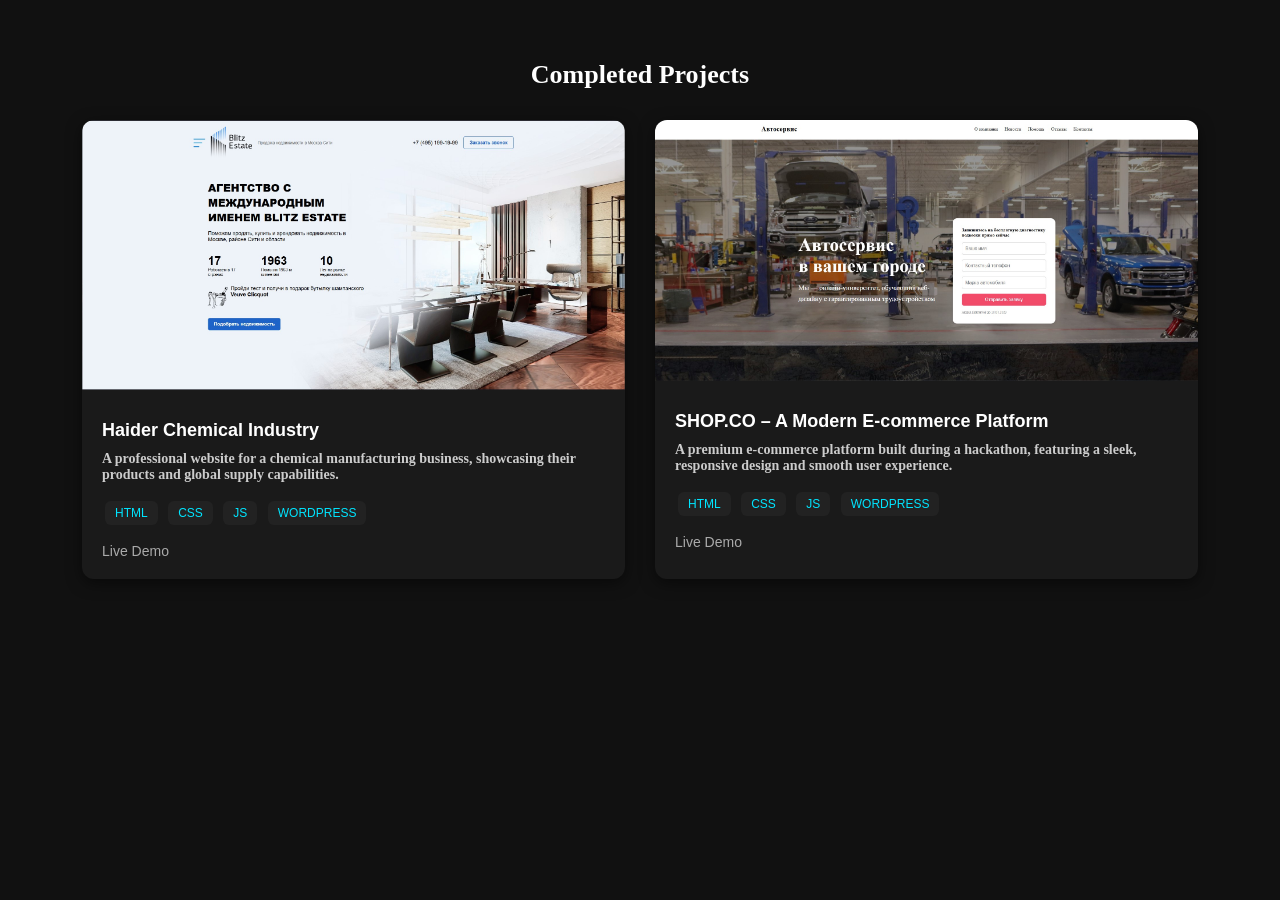
==== index.html @ a24d5b4c "homepage" ====
<!doctype html>
<html lang="en">

<head>
  <meta charset="UTF-8" />
  <meta name="viewport" content="width=device-width, initial-scale=1.0" />
  <title>HTML Projects</title>

   <link
      rel="stylesheet"
      href="https://cdnjs.cloudflare.com/ajax/libs/font-awesome/6.5.0/css/all.min.css"
    />
    <link rel="stylesheet" href="style.css" />
</head>

<body>

<section class="projects">
<div class="container">
  <h2 class="projects-title">Completed Projects</h2>
  <div class="projects-grid">

    <div class="project-card">
      <div class="project-image">
        <img src="assets/img/blitzestate.jpg" alt="Haider Chemical Industry">
      </div>
      <div class="project-content">
        <h3>Haider Chemical Industry</h3>
        <p>
          A professional website for a chemical manufacturing business, showcasing their products 
          and global supply capabilities.
        </p>
        <div class="tags">
          <span>HTML</span>
          <span>CSS</span>
          <span>JS</span>
          <span>WORDPRESS</span>
        </div>
        <div class="links">
          <a href="/apps/blitzestate/" target="_blank">Live Demo</a>
        </div>
      </div>
    </div>

    <div class="project-card">
      <div class="project-image">
        <img src="assets/img/carservice.jpg" alt="SHOP.CO">
      </div>
      <div class="project-content">
        <h3>SHOP.CO – A Modern E-commerce Platform</h3>
        <p>
          A premium e-commerce platform built during a hackathon, featuring a sleek, responsive 
          design and smooth user experience.
        </p>
        <div class="tags">
          <span>HTML</span>
          <span>CSS</span>
          <span>JS</span>
          <span>WORDPRESS</span>
        </div>
        <div class="links">
          <a href="#">Live Demo</a>
        </div>
      </div>
    </div>

  </div>
  </div>
</section>

</body>

</html>
---- style.css ----
/* === RESET & BASE === */
* {
  margin: 0;
  padding: 0;
  box-sizing: border-box;
}
html, body {
  height: 100%;
  font-family: 'Averta CY', sans-serif;
  color: #ffffff;
  background: #111;
  scroll-behavior: smooth;
}
ul { list-style: none; }
a { text-decoration: none; color: inherit; }
.container {
  width: 90%;
  max-width: 1400px;
  margin: 0 auto;
}

h2 {
  font-size: 32px;
  font-family: 'Nunito Sans';
  font-weight: 800;
}

p {
  font-size: 18px;
  font-family: 'Nunito Sans';
  font-weight: 600;
}

/* === PROJECTS === */

.projects {
  color: #fff;
  padding: 60px 20px;
}

.projects-title {
  font-size: 26px;
  font-weight: bold;
  margin-bottom: 30px;
  text-align: center;
}

.projects-grid {
  display: grid;
  grid-template-columns: repeat(auto-fit, minmax(320px, 1fr));
  gap: 30px;
}

.project-card {
  background: #1a1a1a;
  border-radius: 12px;
  overflow: hidden;
  box-shadow: 0 4px 15px rgba(0,0,0,0.5);
  transition: transform 0.3s ease;
}

.project-card:hover {
  transform: translateY(-5px);
}

.project-image img {
  width: 100%;
  height: auto;
  display: block;
}

.project-content {
  padding: 20px;
}

.project-content h3 {
  font-size: 18px;
  margin: 10px 0;
}

.project-content p {
  font-size: 14px;
  color: #ccc;
  margin-bottom: 15px;
}

.tags {
  margin-bottom: 15px;
}

.tags span {
  display: inline-block;
  background: #222;
  color: #00e5ff;
  font-size: 12px;
  padding: 5px 10px;
  border-radius: 6px;
  margin: 3px;
}

.links {
  display: flex;
  gap: 20px;
}

.links a {
  color: #aaa;
  font-size: 14px;
  text-decoration: none;
}

.links a:hover {
  color: #00e5ff;
}
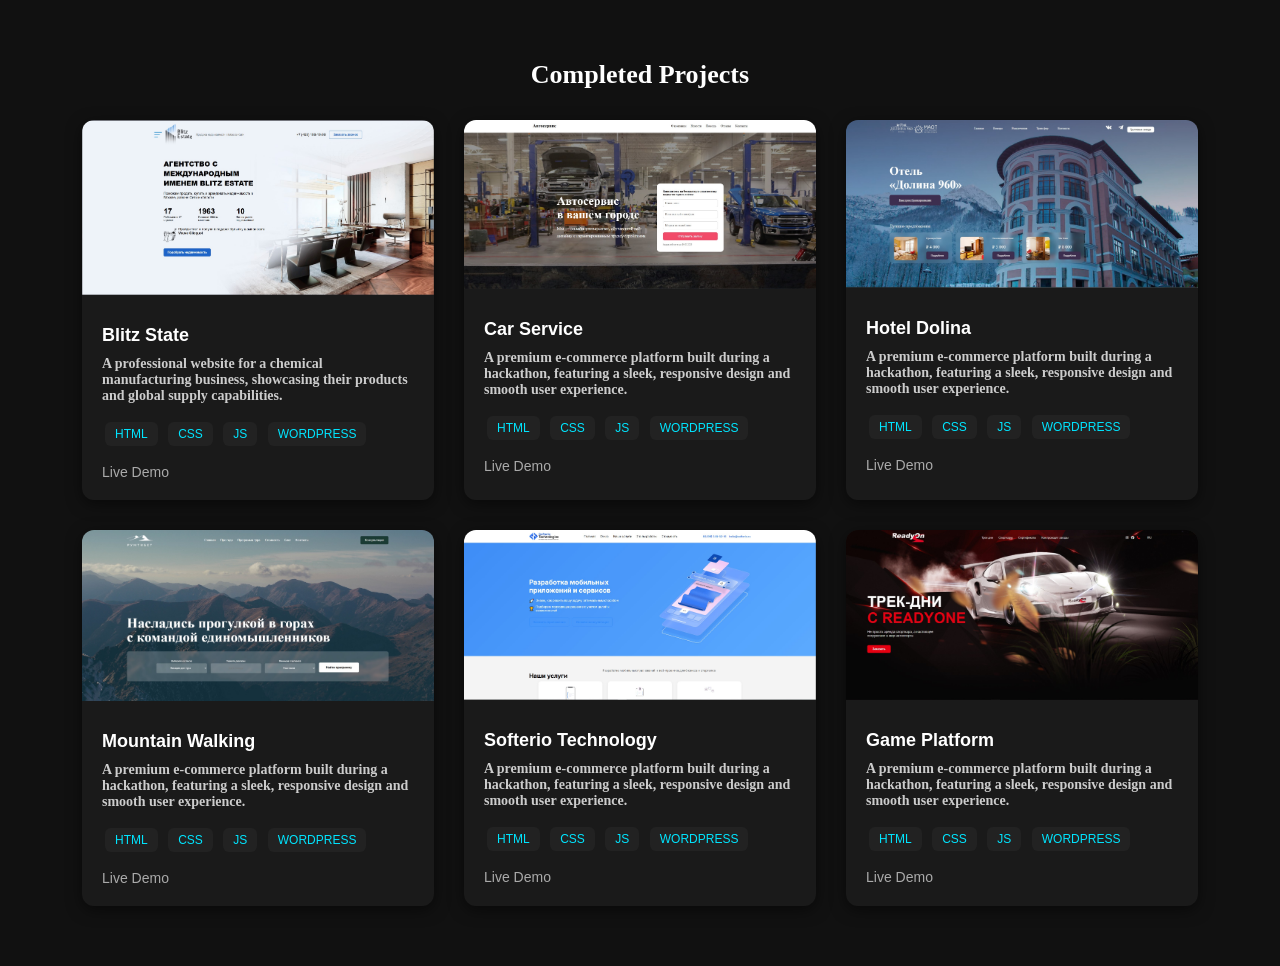
==== commit a4cb4385: "add cards" ====
--- a/index.html
+++ b/index.html
@@ -25,7 +25,7 @@
         <img src="assets/img/blitzestate.jpg" alt="Haider Chemical Industry">
       </div>
       <div class="project-content">
-        <h3>Haider Chemical Industry</h3>
+        <h3>Blitz State</h3>
         <p>
           A professional website for a chemical manufacturing business, showcasing their products 
           and global supply capabilities.
@@ -47,7 +47,7 @@
         <img src="assets/img/carservice.jpg" alt="SHOP.CO">
       </div>
       <div class="project-content">
-        <h3>SHOP.CO – A Modern E-commerce Platform</h3>
+        <h3>Car Service</h3>
         <p>
           A premium e-commerce platform built during a hackathon, featuring a sleek, responsive 
           design and smooth user experience.
@@ -59,7 +59,95 @@
           <span>WORDPRESS</span>
         </div>
         <div class="links">
-          <a href="#">Live Demo</a>
+          <a href="/apps/carservice/" target="_blank">Live Demo</a>
+        </div>
+      </div>
+    </div>
+
+<div class="project-card">
+      <div class="project-image">
+        <img src="assets/img/hoteldolina.jpg" alt="SHOP.CO">
+      </div>
+      <div class="project-content">
+        <h3>Hotel Dolina</h3>
+        <p>
+          A premium e-commerce platform built during a hackathon, featuring a sleek, responsive 
+          design and smooth user experience.
+        </p>
+        <div class="tags">
+          <span>HTML</span>
+          <span>CSS</span>
+          <span>JS</span>
+          <span>WORDPRESS</span>
+        </div>
+        <div class="links">
+          <a href="/apps/dolinahotel/" target="_blank">Live Demo</a>
+        </div>
+      </div>
+    </div>
+
+    <div class="project-card">
+      <div class="project-image">
+        <img src="assets/img/mountainwalking.png" alt="SHOP.CO">
+      </div>
+      <div class="project-content">
+        <h3>Mountain Walking</h3>
+        <p>
+          A premium e-commerce platform built during a hackathon, featuring a sleek, responsive 
+          design and smooth user experience.
+        </p>
+        <div class="tags">
+          <span>HTML</span>
+          <span>CSS</span>
+          <span>JS</span>
+          <span>WORDPRESS</span>
+        </div>
+        <div class="links">
+          <a href="/apps/mountainwalking/" target="_blank">Live Demo</a>
+        </div>
+      </div>
+    </div>
+
+    <div class="project-card">
+      <div class="project-image">
+        <img src="assets/img/softerio-tech.jpg" alt="SHOP.CO">
+      </div>
+      <div class="project-content">
+        <h3>Softerio Technology</h3>
+        <p>
+          A premium e-commerce platform built during a hackathon, featuring a sleek, responsive 
+          design and smooth user experience.
+        </p>
+        <div class="tags">
+          <span>HTML</span>
+          <span>CSS</span>
+          <span>JS</span>
+          <span>WORDPRESS</span>
+        </div>
+        <div class="links">
+          <a href="/apps/softeriotech/" target="_blank">Live Demo</a>
+        </div>
+      </div>
+    </div>
+
+    <div class="project-card">
+      <div class="project-image">
+        <img src="assets/img/sportcarrent.jpg" alt="SHOP.CO">
+      </div>
+      <div class="project-content">
+        <h3>Game Platform</h3>
+        <p>
+          A premium e-commerce platform built during a hackathon, featuring a sleek, responsive 
+          design and smooth user experience.
+        </p>
+        <div class="tags">
+          <span>HTML</span>
+          <span>CSS</span>
+          <span>JS</span>
+          <span>WORDPRESS</span>
+        </div>
+        <div class="links">
+          <a href="/apps/gameplatform/" target="_blank">Live Demo</a>
         </div>
       </div>
     </div>
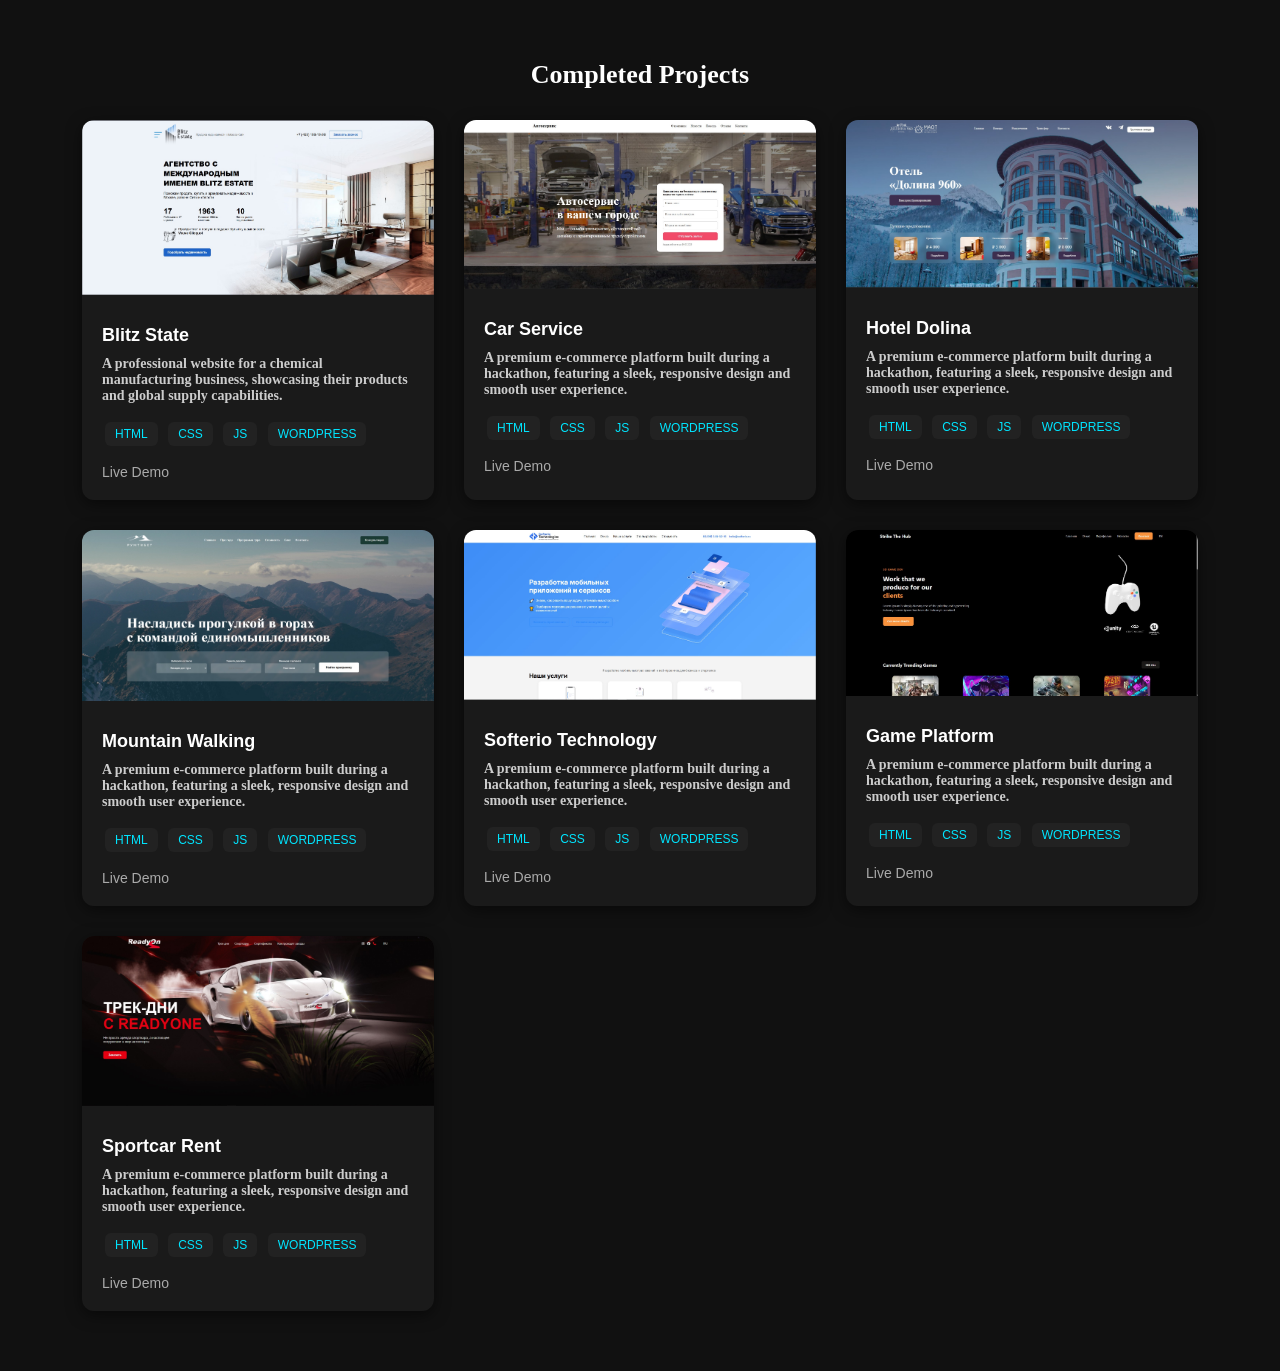
==== commit 58a17b3e: "add card" ====
--- a/index.html
+++ b/index.html
@@ -132,7 +132,7 @@
 
     <div class="project-card">
       <div class="project-image">
-        <img src="assets/img/sportcarrent.jpg" alt="SHOP.CO">
+        <img src="assets/img/strikethehub.jpg" alt="SHOP.CO">
       </div>
       <div class="project-content">
         <h3>Game Platform</h3>
@@ -152,6 +152,28 @@
       </div>
     </div>
 
+    <div class="project-card">
+      <div class="project-image">
+        <img src="assets/img/sportcarrent.jpg" alt="SHOP.CO">
+      </div>
+      <div class="project-content">
+        <h3>Sportcar Rent</h3>
+        <p>
+          A premium e-commerce platform built during a hackathon, featuring a sleek, responsive 
+          design and smooth user experience.
+        </p>
+        <div class="tags">
+          <span>HTML</span>
+          <span>CSS</span>
+          <span>JS</span>
+          <span>WORDPRESS</span>
+        </div>
+        <div class="links">
+          <a href="/apps/sportcarrent/" target="_blank">Live Demo</a>
+        </div>
+      </div>
+    </div>
+
   </div>
   </div>
 </section>
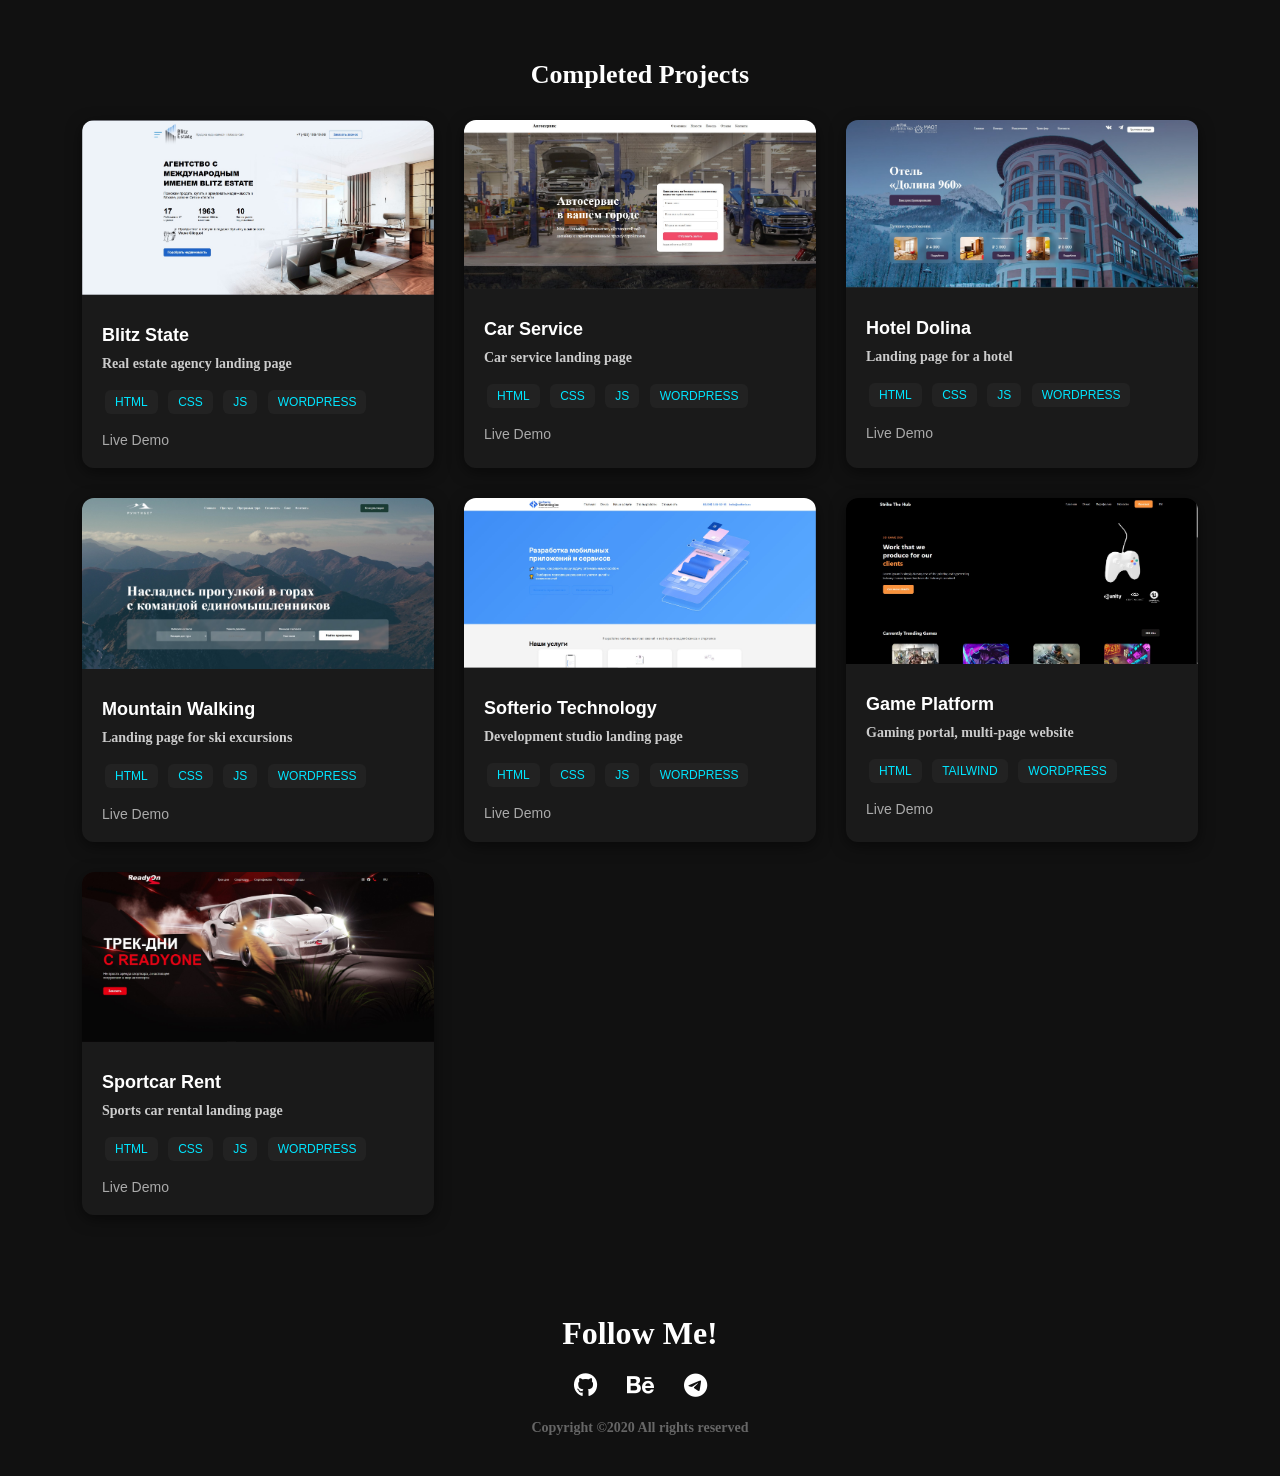
==== commit 8650990a: "update" ====
--- a/index.html
+++ b/index.html
@@ -27,8 +27,7 @@
       <div class="project-content">
         <h3>Blitz State</h3>
         <p>
-          A professional website for a chemical manufacturing business, showcasing their products 
-          and global supply capabilities.
+          Real estate agency landing page
         </p>
         <div class="tags">
           <span>HTML</span>
@@ -49,8 +48,7 @@
       <div class="project-content">
         <h3>Car Service</h3>
         <p>
-          A premium e-commerce platform built during a hackathon, featuring a sleek, responsive 
-          design and smooth user experience.
+          Car service landing page
         </p>
         <div class="tags">
           <span>HTML</span>
@@ -71,8 +69,7 @@
       <div class="project-content">
         <h3>Hotel Dolina</h3>
         <p>
-          A premium e-commerce platform built during a hackathon, featuring a sleek, responsive 
-          design and smooth user experience.
+          Landing page for a hotel
         </p>
         <div class="tags">
           <span>HTML</span>
@@ -93,8 +90,7 @@
       <div class="project-content">
         <h3>Mountain Walking</h3>
         <p>
-          A premium e-commerce platform built during a hackathon, featuring a sleek, responsive 
-          design and smooth user experience.
+          Landing page for ski excursions
         </p>
         <div class="tags">
           <span>HTML</span>
@@ -115,8 +111,7 @@
       <div class="project-content">
         <h3>Softerio Technology</h3>
         <p>
-          A premium e-commerce platform built during a hackathon, featuring a sleek, responsive 
-          design and smooth user experience.
+          Development studio landing page
         </p>
         <div class="tags">
           <span>HTML</span>
@@ -137,13 +132,11 @@
       <div class="project-content">
         <h3>Game Platform</h3>
         <p>
-          A premium e-commerce platform built during a hackathon, featuring a sleek, responsive 
-          design and smooth user experience.
+          Gaming portal, multi-page website
         </p>
         <div class="tags">
           <span>HTML</span>
-          <span>CSS</span>
-          <span>JS</span>
+          <span>TAILWIND</span>
           <span>WORDPRESS</span>
         </div>
         <div class="links">
@@ -159,8 +152,7 @@
       <div class="project-content">
         <h3>Sportcar Rent</h3>
         <p>
-          A premium e-commerce platform built during a hackathon, featuring a sleek, responsive 
-          design and smooth user experience.
+          Sports car rental landing page
         </p>
         <div class="tags">
           <span>HTML</span>
@@ -178,6 +170,23 @@
   </div>
 </section>
 
+  <footer class="footer">
+      <div class="container">
+      <h2>Follow Me!</h2>
+        <div class="socials">
+          <a href="https://github.com/dmitrylean" target="_blank" rel="noopener noreferrer">
+            <i class="fa-brands fa-github"></i>
+          </a>
+          <a href="https://www.behance.net/dmitrylean" target="_blank" rel="noopener noreferrer">
+            <i class="fa-brands fa-behance"></i>
+          </a>
+          <a href="https://t.me/bionicman451" target="_blank" rel="noopener noreferrer">
+            <i class="fa-brands fa-telegram"></i>
+          </a>
+        </div>
+        <p>Copyright ©2020 All rights reserved</p>
+      </div>
+    </footer>
 </body>
 
 </html>
--- a/style.css
+++ b/style.css
@@ -112,3 +112,47 @@
 .links a:hover {
   color: #00e5ff;
 }
+
+/* === FOOTER === */
+
+.footer {
+  padding: 40px 20px;
+  text-align: center;
+}
+
+.footer .container {
+  display: flex;
+  flex-direction: column;
+  align-items: center;
+  gap: 20px;
+}
+
+.footer .socials {
+  display: flex;
+  gap: 30px;
+}
+
+.footer .socials a {
+  color: white;
+  font-size: 24px;
+  transition: color 0.3s;
+}
+
+.footer .socials a:hover {
+  color: #00e5ff;
+}
+
+.footer p {
+  font-size: 14px;
+  color: #666;
+}
+
+.socials svg {
+  font-size: 24px;
+  color: white;
+  transition: color 0.3s;
+}
+
+.socials svg:hover {
+  color: #00e5ff;
+}
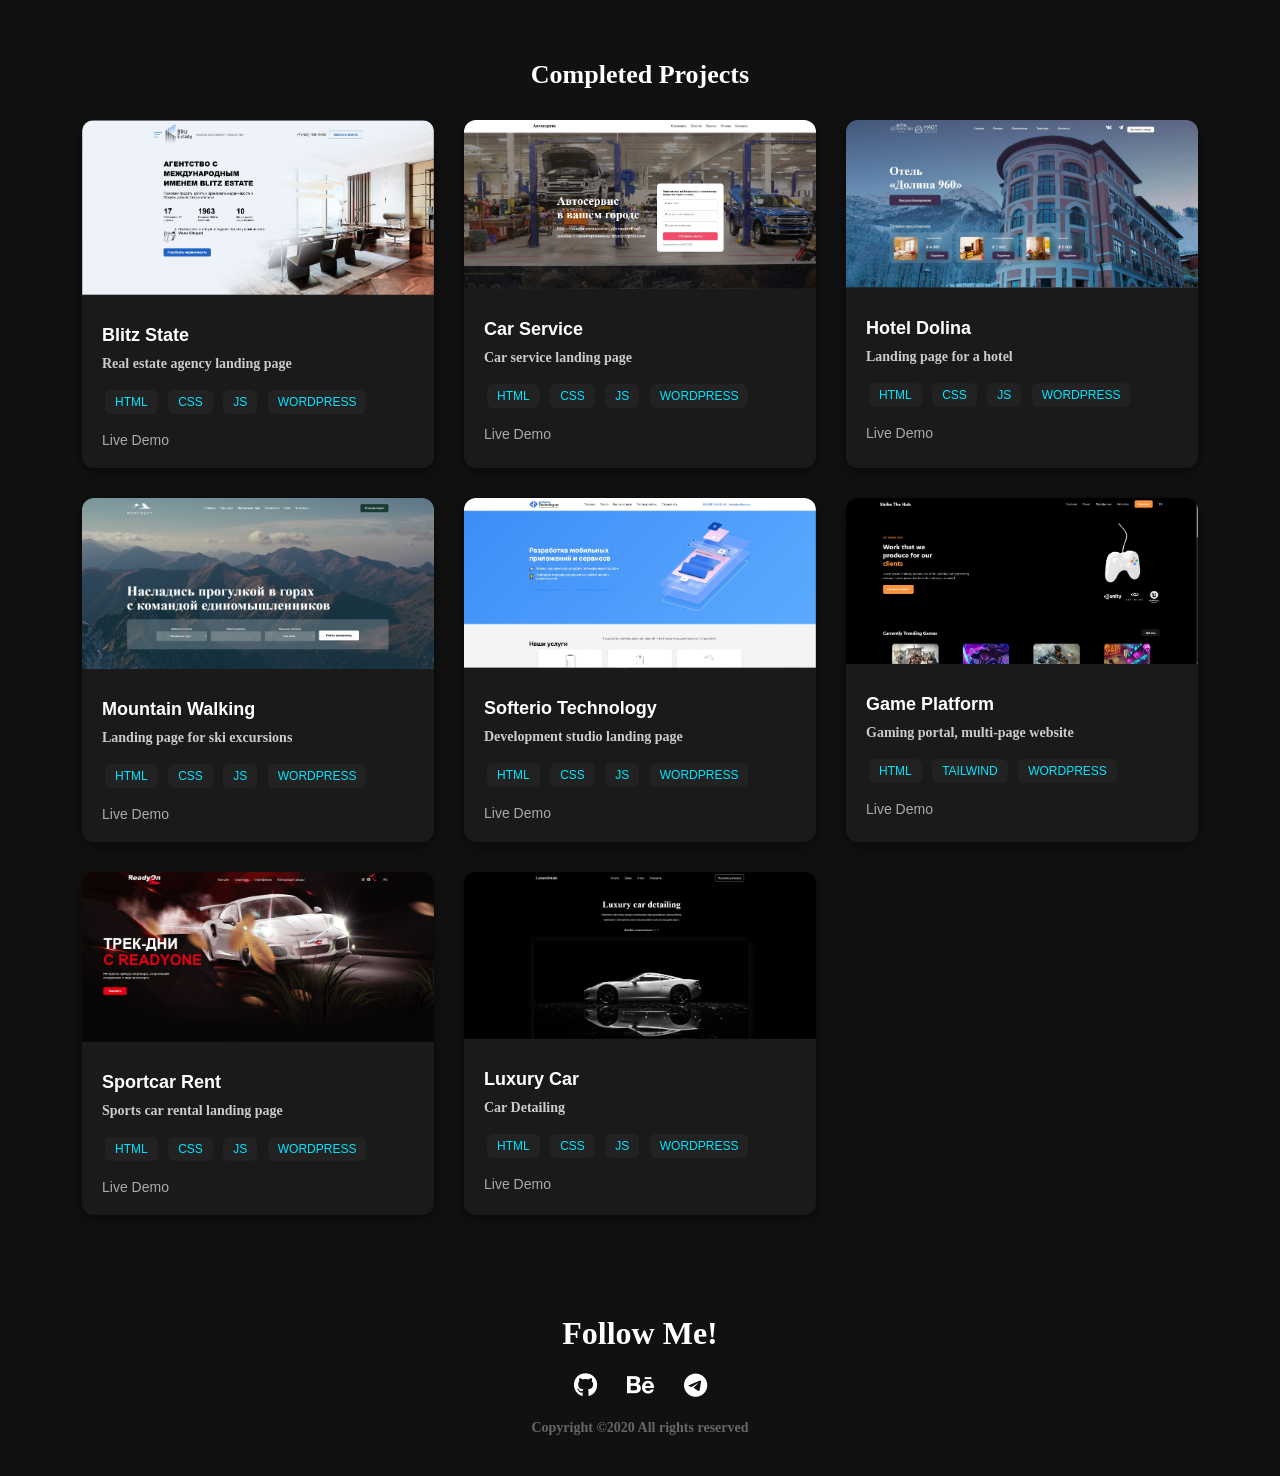
==== commit ecd81264: "add luxurycar" ====
--- a/index.html
+++ b/index.html
@@ -162,6 +162,27 @@
         </div>
         <div class="links">
           <a href="/apps/sportcarrent/" target="_blank">Live Demo</a>
+        </div>
+      </div>
+    </div>
+
+    <div class="project-card">
+      <div class="project-image">
+        <img src="assets/img/luxurycar.jpg" alt="SHOP.CO">
+      </div>
+      <div class="project-content">
+        <h3>Luxury Car</h3>
+        <p>
+          Car Detailing
+        </p>
+        <div class="tags">
+          <span>HTML</span>
+          <span>CSS</span>
+          <span>JS</span>
+          <span>WORDPRESS</span>
+        </div>
+        <div class="links">
+          <a href="/apps/luxurycar/" target="_blank">Live Demo</a>
         </div>
       </div>
     </div>
